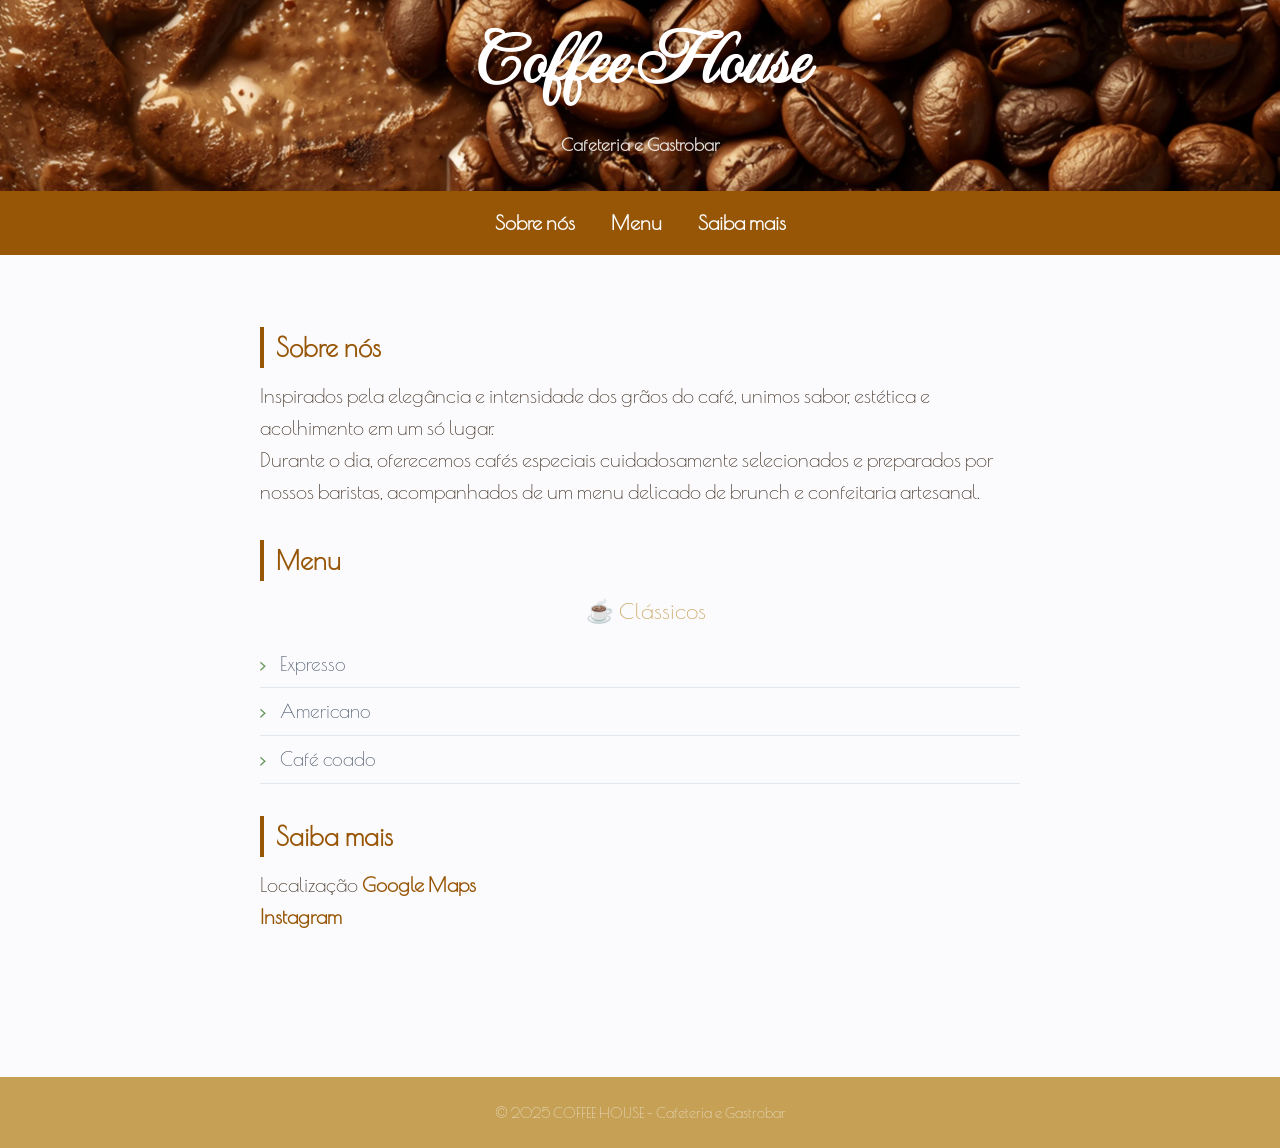
==== index.html @ d55e062b "first commit" ====
<!DOCTYPE html>
<html lang="pt-br">

<head>
    <meta charset="UTF-8">
    <meta name="viewport" content="width=device-width, initial-scale=1.0">
    <title>CSS</title>
    <link rel="stylesheet" href="css/estilos.css">
</head>
<header>
    <h1>Coffee House</h1>
    <p><b>Cafeteria e Gastrobar</b></p>
    <br>


</header>

<body>

    <!-- NAVEGAÇÃO -->
    <nav>
        <a href="sobre.html">Sobre nós</a>
        <a href="menu.html">Menu</a>
        <a href="contato.html">Saiba mais</a>
    </nav>
    <br>

    <!-- CONTEÚDO PRINCIPAL -->
    <main>
        <section>
            <h2><a class = "saiba-mais" href="sobre.html">Sobre nós</a></h2>
            <p> Inspirados pela elegância e intensidade dos grãos do café, unimos sabor, estética e acolhimento em um só
                lugar.</p>
            <p>Durante o dia, oferecemos cafés especiais cuidadosamente selecionados e preparados por nossos baristas,
                acompanhados de um menu delicado de brunch e confeitaria artesanal.</p>
        </section>

        <section>
            <h2><a class = "menu" href="menu.html">Menu</a></h2>
            <ul>
                <h3>☕ Clássicos</h3>
                <li>Expresso</li>
                <li>Americano</li>
                <li>Café coado</li>
            </ul>
        </section>

        <section>
            <h2><a class = "saiba-mais" href="contato.html">Saiba mais</a></h2>
            <p> Localização
                <a class = "saiba-mais" href="https://maps.app.goo.gl/zJLmxm3nnAZeyxk47" target="_blank" rel="noopener">
                Google Maps
                </a>
            </p>

            <p>
                <a class = "saiba-mais" href="https://www.instagram.com/katheriny_kamili/" target="_blank" rel="noopener">
                    Instagram
                </a>
            </p>
        </section>
    </main>
    <br>

    <!-- RODAPÉ -->
    <footer>
        <p>&copy; 2025 COFFEE HOUSE - Cafeteria e Gastrobar</p>
    </footer>

</body>

</html>
---- css/estilos.css ----
/*css/estilos.css*/
/*
Aula 02 - CSS Fundamentos

Cor Primária: #975606
Cor Secundária: #c5a055
Cor de Destaque: #629657
*/

@import url('https://fonts.googleapis.com/css2?family=Imperial+Script&family=Playfair+Display:ital,wght@0,400..900;1,400..900&display=swap');

@import url("https://fonts.googleapis.com/css2?family=Gelasio:ital,wght@0,400..700;1,400..700&family=Poiret+One&display=swap");

/*1.Box- sizing global - sempre comece com isso*/
*,
*::before,
*::after {
    box-sizing: border-box;
    margin: 0;
    padding: 0;
}

/*2.Estilo base do documento*/
Body {
    font-family: "Poiret One", sans-serif;
    font-style:normal;
    font-size: 20PX;
    line-height: 1.6;
    color: #3b2c1e;
    background-color: #FBfafc;
    border-left: #fb8a01;
}

/*3. Cabeçalho*/
header {

    background: url(../img/coffeegraos.webp);
    background-size: cover;
    background-position: center;
    background-repeat: no-repeat;
    color: white;
    text-align: center;
}

header h1 {
    font-family: "Imperial Script", cursive;
    font-size: 4.8rem;
    font-weight: 700;
    margin-bottom: 8px;
}

header p {
    font-size: 1.1rem;
    opacity: 0.85;
}

img {
    width: 100%;
    height: 100%;
}

/*4.Navegação*/
nav {
    background: #975606;
    text-align: center;
    display: flex;
    gap: 4px;
    padding: 8px 16px;
    justify-content: center;
}

nav a {
    color: white;
    text-decoration: none;
    padding: 8px 16px;
    border-radius: 6px;
    font-weight: 600;
    transition: background .2s ease;
}

nav a:hover {
    background: rgba(204, 165, 110, 0.207);
    text-decoration: none;
    color: #2c1e02
}

/*5.Conteúdos Principais*/

main {
    max-width: 800px;
    margin: 0 auto;
    /* centraliza */
    padding: 40px 20px;
}

section {
    margin-bottom: 32px;
}

h2 {
    font-size: 1.6rem;
    font-weight: 700;
    color: #975606;
    border-left: 4px solid #975606;
    padding-left: 12px;
    margin-bottom: 12px;
}

h3 {
    font-size: 1.4rem;
    font-weight: 500;
    color: #c5a055;
    padding-left: 12px;
    margin-bottom: 12px;
    text-align: center;
}

.mapa-box {
    width: 100%;
    max-width: 800px;
    /* Limita o tamanho em telas grandes */
    margin: 0 auto;
    border: 5px solid #886037;
    border-radius: 20px;
    overflow: hidden;
    transition: background .2s ease;
}

iframe {
    width: 100%;
    height: 400px;
    display: block;
    /* Remove espaços vazios abaixo do iframe */
}

.menu {
    color: #975606;
    border-radius: 6px;
    transition: background .2s;
}

.menu:hover {
    color: #975606;
    text-decoration: none;
}

.saiba-mais {
    color: #975606;
}

.saiba-mais:hover {
    color: #975606;
    transition: background .2s ease;
    text-decoration: none;
}

/*6.Listas Personalizadas*/
ul {
    list-style: none;
    padding: 0;
}

ul li {
    padding: 8px 0 8px 20px;
    font-style: normal;
    border-bottom: 1px solid #e2e8f0;
    position: relative;
    font-size: 1.2rem;
    color: #475569;
}

ul li::before {
    content: "›";
    color: #629657;
    position: absolute;
    left: 0;
    font-weight: 700;
}

/* 7. Links */
a {
    color: #629657;
    text-decoration: none;
    font-weight: 600;
    transition: color .2s ease;
}

a:hover {
    color: #629657;
    text-decoration: underline;
    text-decoration: none;
}

/* 8. Rodapé */
footer {
    background: #c5a055;
    color: rgba(255, 255, 255, .7);
    text-align: center;
    padding: 24px 20px;
    font-size: .9rem;
    margin-top: 40px;
}
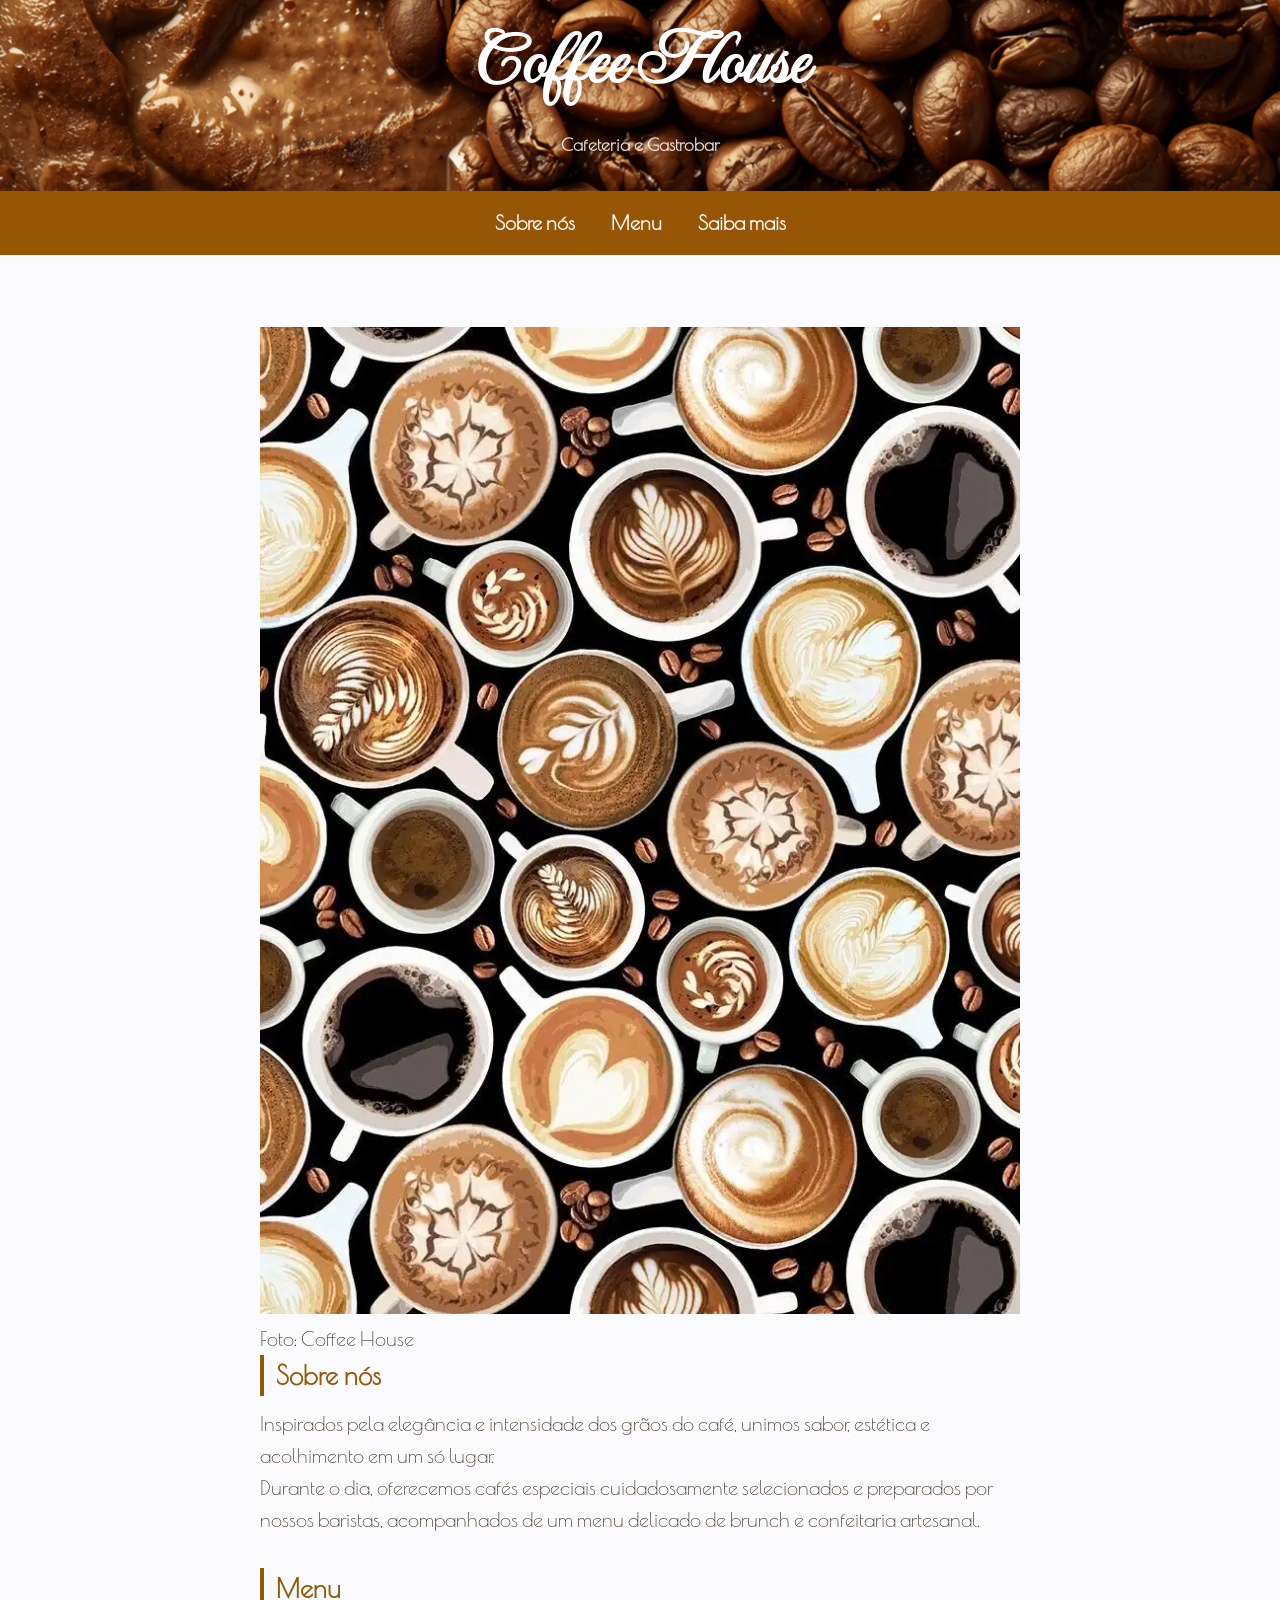
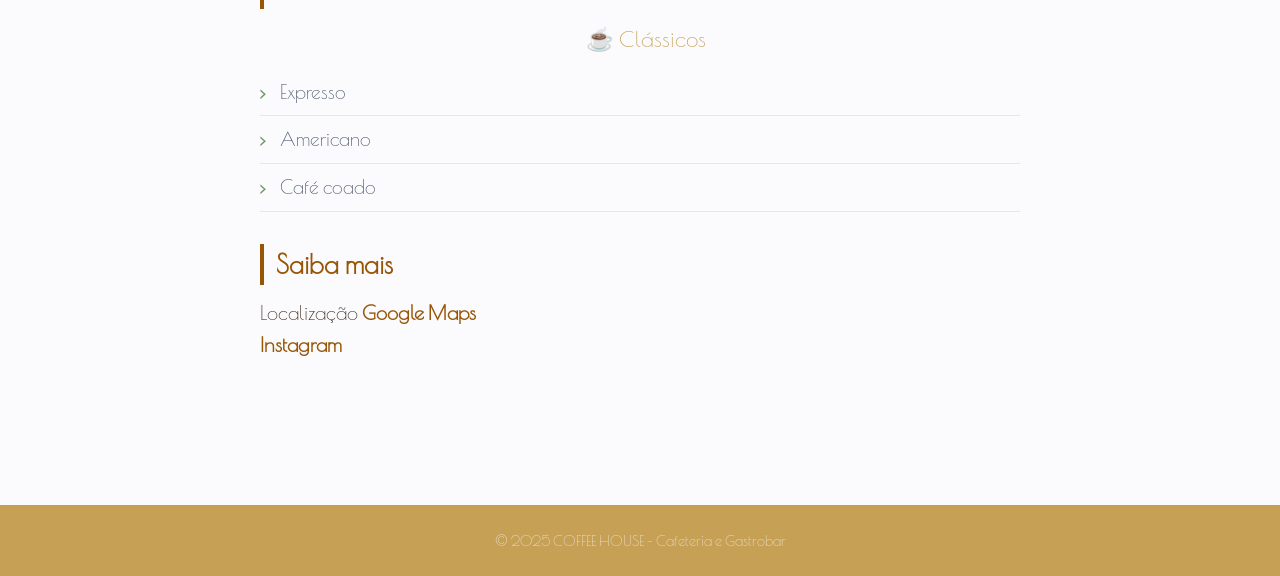
==== commit 99240251: "Adiciona novas imagens e atualiza o estilo do cabeçalho e do fundo na página inicial" ====
--- a/index.html
+++ b/index.html
@@ -27,8 +27,13 @@
 
     <!-- CONTEÚDO PRINCIPAL -->
     <main>
+        <figure>
+            <img src="img/foto-fundo.webp" alt="várias xicaras de café" width="280" height="280" loading="lazy">
+            <figcaption>Foto: Coffee House</figcaption>
+        </figure>
+
         <section>
-            <h2><a class = "saiba-mais" href="sobre.html">Sobre nós</a></h2>
+            <h2><a class="saiba-mais" href="sobre.html">Sobre nós</a></h2>
             <p> Inspirados pela elegância e intensidade dos grãos do café, unimos sabor, estética e acolhimento em um só
                 lugar.</p>
             <p>Durante o dia, oferecemos cafés especiais cuidadosamente selecionados e preparados por nossos baristas,
@@ -36,7 +41,7 @@
         </section>
 
         <section>
-            <h2><a class = "menu" href="menu.html">Menu</a></h2>
+            <h2><a class="menu" href="menu.html">Menu</a></h2>
             <ul>
                 <h3>☕ Clássicos</h3>
                 <li>Expresso</li>
@@ -46,15 +51,15 @@
         </section>
 
         <section>
-            <h2><a class = "saiba-mais" href="contato.html">Saiba mais</a></h2>
+            <h2><a class="saiba-mais" href="contato.html">Saiba mais</a></h2>
             <p> Localização
-                <a class = "saiba-mais" href="https://maps.app.goo.gl/zJLmxm3nnAZeyxk47" target="_blank" rel="noopener">
-                Google Maps
+                <a class="saiba-mais" href="https://maps.app.goo.gl/zJLmxm3nnAZeyxk47" target="_blank" rel="noopener">
+                    Google Maps
                 </a>
             </p>
 
             <p>
-                <a class = "saiba-mais" href="https://www.instagram.com/katheriny_kamili/" target="_blank" rel="noopener">
+                <a class="saiba-mais" href="https://www.instagram.com/katheriny_kamili/" target="_blank" rel="noopener">
                     Instagram
                 </a>
             </p>
--- a/css/estilos.css
+++ b/css/estilos.css
@@ -33,8 +33,7 @@
 
 /*3. Cabeçalho*/
 header {
-
-    background: url(../img/coffeegraos.webp);
+    background: url(../img/foto-capa.webp);
     background-size: cover;
     background-position: center;
     background-repeat: no-repeat;
@@ -113,6 +112,17 @@
     padding-left: 12px;
     margin-bottom: 12px;
     text-align: center;
+}
+
+.hero {
+  background: linear-gradient(rgba(0,0,0,.5),rgba(0,0,0,.5)),
+               url('img/fundo.webp') center/cover;
+  height:400px;
+  display: flex;
+  flex-direction:  column;
+  align-items:     center;
+  justify-content: center;
+  color:           white;
 }
 
 .mapa-box {
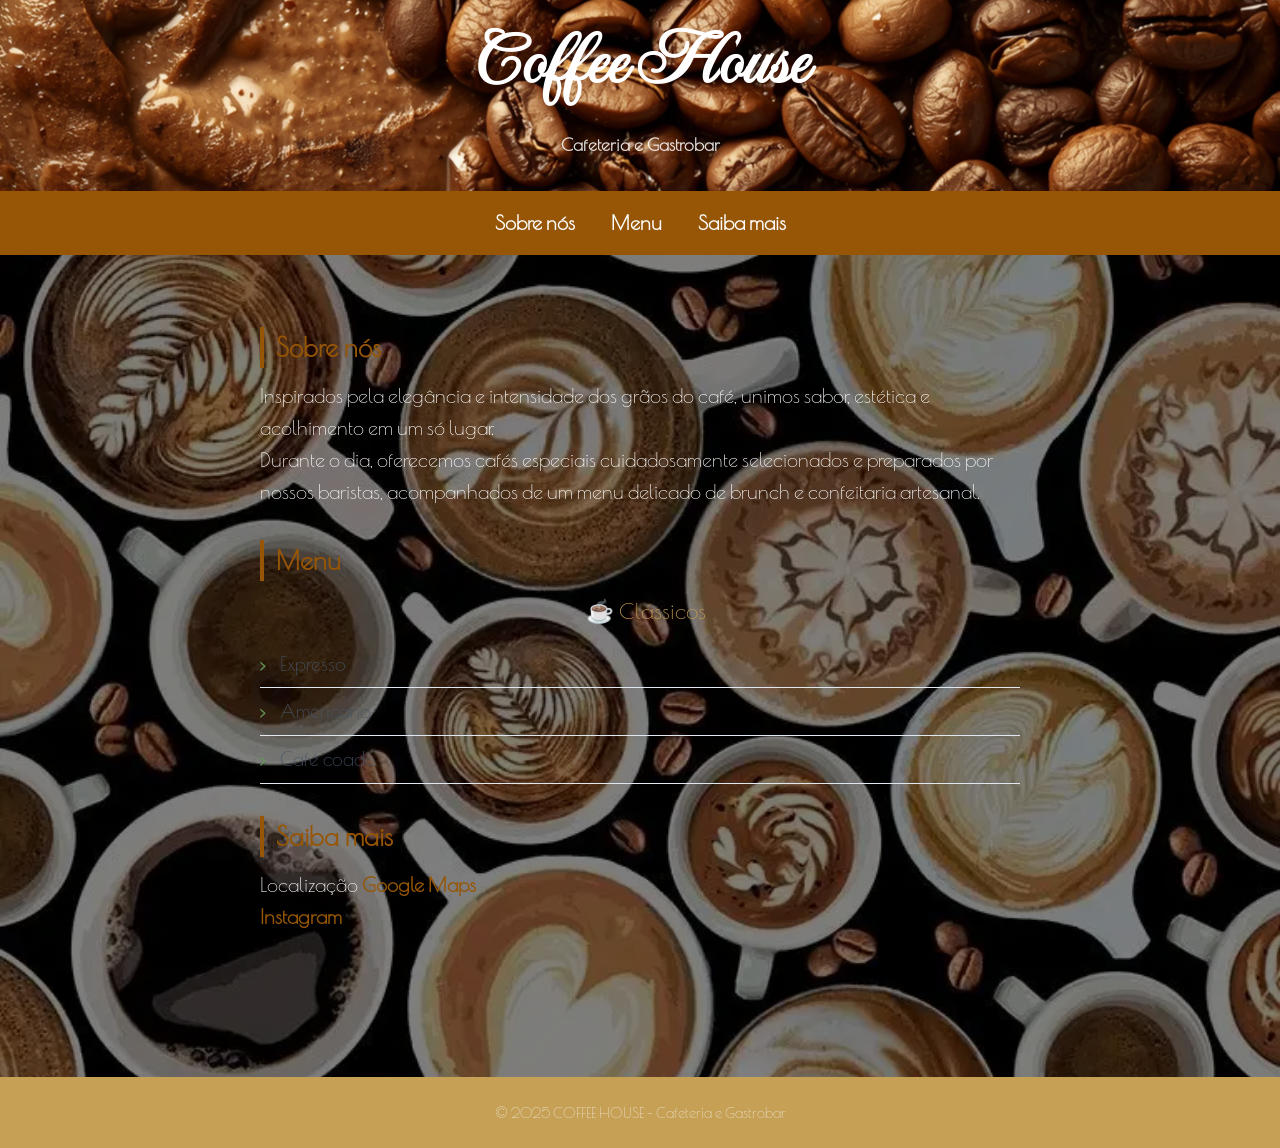
==== commit 6bad67b8: "corrige estilo do corpo e ajusta fundo da seção hero" ====
--- a/index.html
+++ b/index.html
@@ -15,8 +15,8 @@
 
 </header>
 
-<body>
-
+<body class="hero">
+    
     <!-- NAVEGAÇÃO -->
     <nav>
         <a href="sobre.html">Sobre nós</a>
@@ -27,11 +27,6 @@
 
     <!-- CONTEÚDO PRINCIPAL -->
     <main>
-        <figure>
-            <img src="img/foto-fundo.webp" alt="várias xicaras de café" width="280" height="280" loading="lazy">
-            <figcaption>Foto: Coffee House</figcaption>
-        </figure>
-
         <section>
             <h2><a class="saiba-mais" href="sobre.html">Sobre nós</a></h2>
             <p> Inspirados pela elegância e intensidade dos grãos do café, unimos sabor, estética e acolhimento em um só
--- a/css/estilos.css
+++ b/css/estilos.css
@@ -21,9 +21,9 @@
 }
 
 /*2.Estilo base do documento*/
-Body {
+body {
     font-family: "Poiret One", sans-serif;
-    font-style:normal;
+    font-style: normal;
     font-size: 20PX;
     line-height: 1.6;
     color: #3b2c1e;
@@ -86,6 +86,7 @@
 /*5.Conteúdos Principais*/
 
 main {
+
     max-width: 800px;
     margin: 0 auto;
     /* centraliza */
@@ -115,14 +116,15 @@
 }
 
 .hero {
-  background: linear-gradient(rgba(0,0,0,.5),rgba(0,0,0,.5)),
-               url('img/fundo.webp') center/cover;
-  height:400px;
-  display: flex;
-  flex-direction:  column;
-  align-items:     center;
-  justify-content: center;
-  color:           white;
+    background: linear-gradient(rgba(0, 0, 0, .5), rgba(0, 0, 0, .5)),
+        url('/img/foto-fundo.webp');
+    background-size: cover;
+    background-position: center;
+    background-repeat: no-repeat;
+    display: flex;
+    flex-direction: column;
+    justify-content: center;
+    color: white;
 }
 
 .mapa-box {
